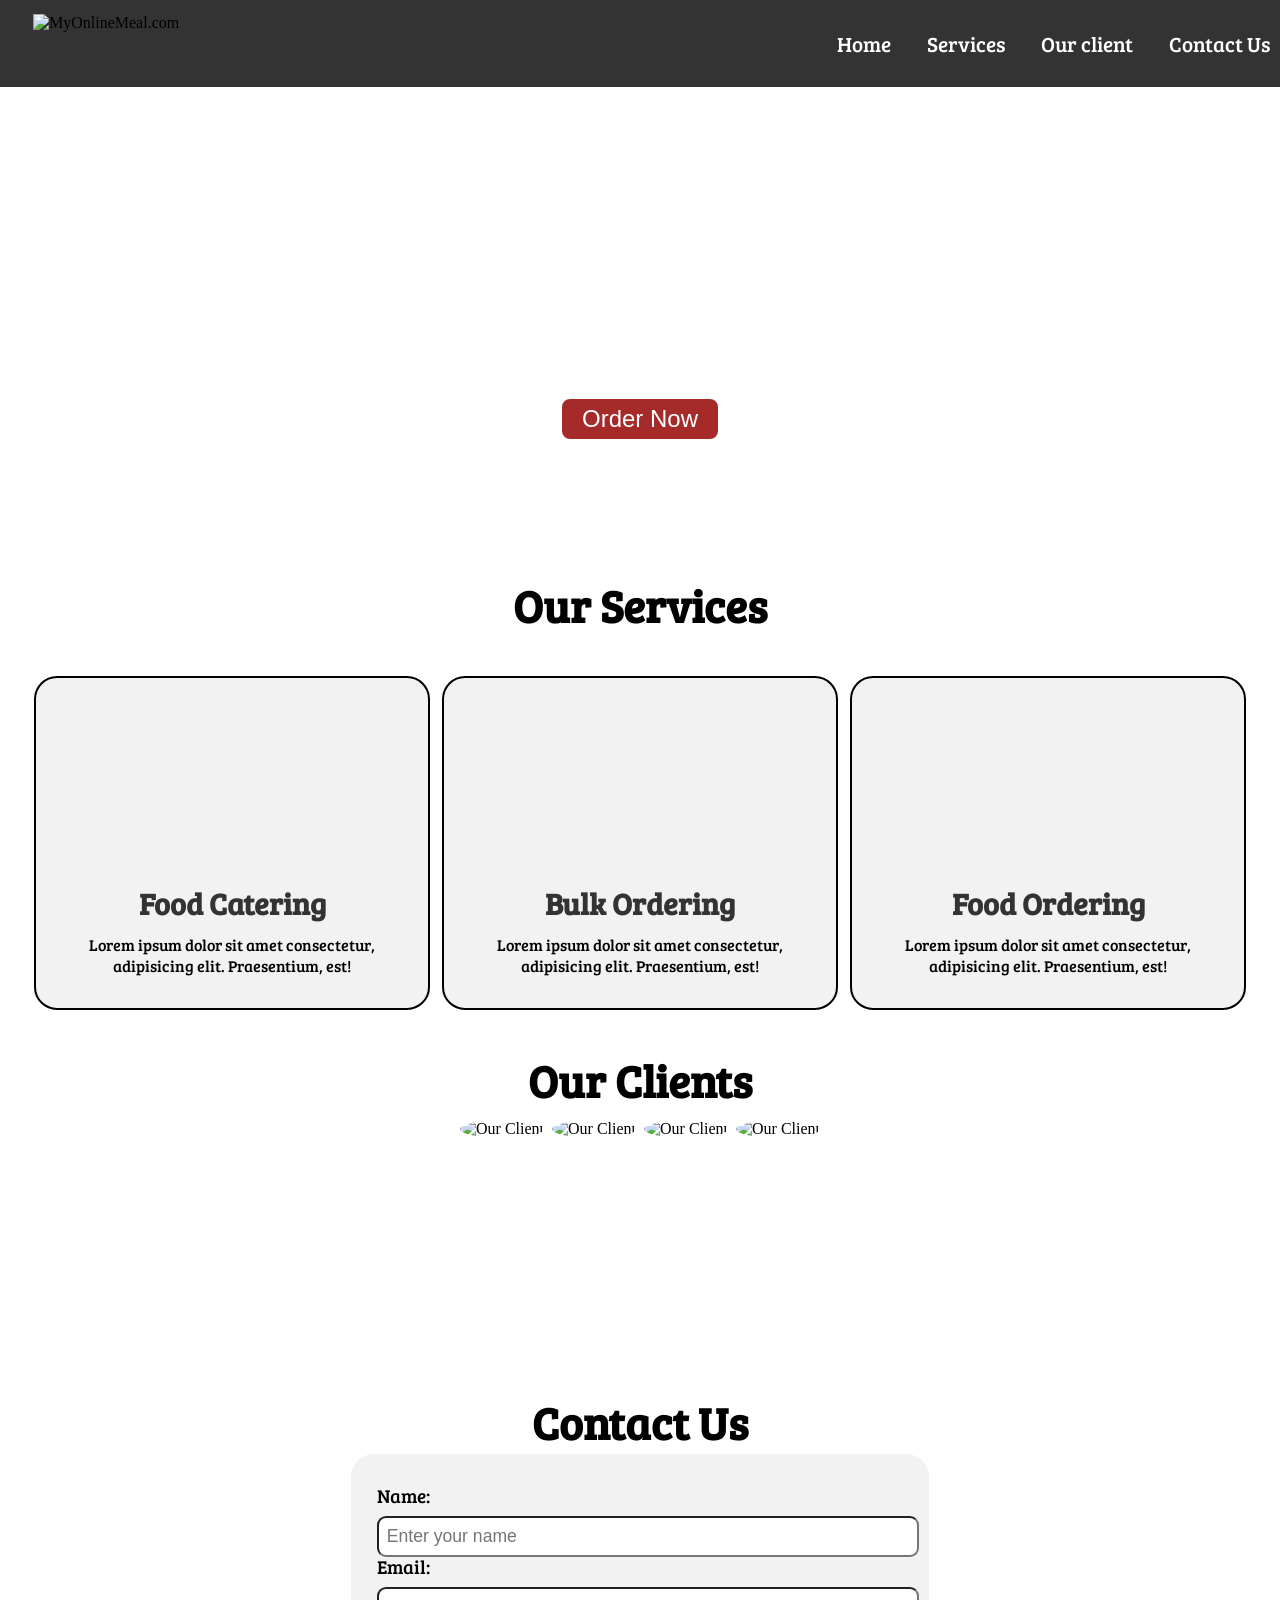
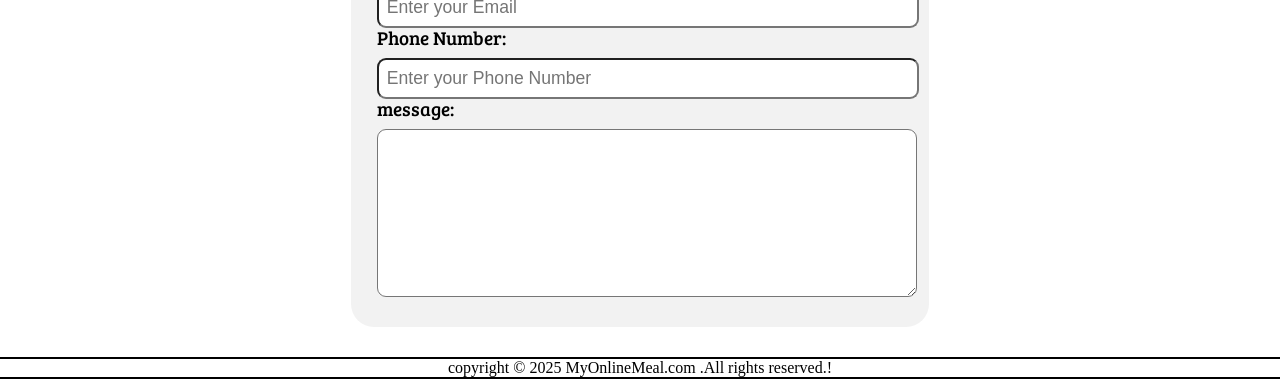
==== index.html @ b43e944b "Add files via upload" ====
<!DOCTYPE html>
<html lang="en">

<head>
    <meta charset="UTF-8">
    <meta name="viewport" content="width=device-width, initial-scale=1.0">
    <title>BEST ONLINE FOOD DELIVERY SERIVCE IN PAKISTAN| MyOnlineMeal.com </title>
    <link rel="stylesheet" href="style.css">
    <link href="https://fonts.googleapis.com/css2?family=Bree+Serif&display=swap" rel="stylesheet">
    <link rel="stylesheet" href="phone.css" media="(max-width: 1156px)"  >
</head>

<body>
    <nav id="navbar">
        <div id="logo">
            <img src="logo/Logo.jpg" alt="MyOnlineMeal.com">
        </div>
        <ul>
            <li class="item"><a href="#home">Home</a></li>
            <li class="item"><a href="#sevices-container">Services</a></li>
            <li class="item"><a href="#client-section">Our client</a></li>
            <li class="item"><a href="#Contact">Contact Us</a></li>
        </ul>
    </nav>
    <section id="home">
        <h1 class="h-primary">Welcome to MyOnlineMeal</h1>
        <p>Lorem ipsum dolor sit amet consectetur adipisicing elit. Culpa, adipisci</p>
        <p>Lorem ipsum dolor sit amet consectetur adipisicing </p>
        <button class="btn">Order Now</button>
    </section>
    <section id="sevices-container">
        <h1 class="h-primary center">
            Our Services
        </h1>
        <div id="services">
            <div class="box">
                <img src="img/card pizza.jpg" alt="">
                <h2 class="h-secondary center">Food Catering</h2>
                <p class="center">Lorem ipsum dolor sit amet consectetur, adipisicing elit. Praesentium, est!</p>
            </div>
            <div class="box">
                <img src="img/card food.jpg" alt="">
                <h2 class="h-secondary center">Bulk Ordering</h2>
                <p class="center">Lorem ipsum dolor sit amet consectetur, adipisicing elit. Praesentium, est!</p>
            </div>
            <div class="box">
                <img src="img/card bike.jpg" alt="">
                <h2 class="h-secondary center">Food Ordering</h2>
                <p class="center">Lorem ipsum dolor sit amet consectetur, adipisicing elit. Praesentium, est!</p>
            </div>
        </div>
    </section>
    <section id="client-section">
        <h1 class="h-primary center"> Our Clients</h1>
        <div id="clients">
            <div class="client-item">
                <img src="logo/logo 1.webp" alt="Our Client">
            </div>
            <div class="client-item">
                <img src="logo/logo2.png" alt="Our Client">
            </div>
            <div class="client-item">
                <img src="logo/logo3.jpg" alt="Our Client">
            </div>
            <div class="client-item">
                <img src="logo/logo4.jpg" alt="Our Client">
            </div>
        </div>
    </section>
    <section id="Contact">
        <h1 class="h-primary center">Contact Us</h1>
        <div id="contact-box">
     <form action="">
        <div class="form-group">
            <label for="name">Name: </label>
            <input type="text" name="name" id="name" placeholder="Enter your name" required>
        </div>
        <div class="form-group">
            <label for="Email">Email: </label>
            <input type="text" name="name" id="Email" placeholder="Enter your Email" required>
        </div>
        <div class="form-group">
            <label for="Phone">Phone Number: </label>
            <input type="text" name="name" id="Phone Number" placeholder="Enter your Phone Number" required>
        </div>
        <div class="form-group">
            <label for="message">message: </label>
            <textarea name="message" id="message" cols="30" rows="10"></textarea>
        </div>
        </form>
        </div>
    </section>
    <footer>
        <div class="center1">
            copyright &copy; 2025 MyOnlineMeal.com .All rights reserved.!
        </div>
    </footer>
</body>

</html>
---- style.css ----
/* CSS RESET */
* {
  margin: -2px;
  padding: 0px;
}
html{
  scroll-behavior: smooth;
}

/* CSS VARIABLE */
:root {
  --navbar-height: 59px;
}

/* navigation bar */
#navbar {
  display: flex;
  align-items: center;
  position: sticky;
  top: 0px;
  justify-content: space-between;
}

/*Navbar : logo and image  */
#logo {
  margin: 10px 34px;
  display: flex;
}

#logo img {
  margin: 4px 5px;
  height: 59px;
}

/* navigation bar :list styling */
#navbar::before {
  content: "";
  background-color: black;
  position: absolute;
  display: flex;
  top: 0px;
  left: 0px;
  width: 100%;
  height: 100%;
  z-index: -1;
  opacity: 0.8;
}

#navbar ul {
  display: flex;
  font-family: "Bree Serif", serif;
  font-weight: 400;
  font-style: normal;
}

#navbar ul li {
  list-style: none;
  font-size: 1.3rem;
}

#navbar ul li a {
  color: white;
  display: block;
  padding: 3px 22px;
  border-radius: 20px;
  text-decoration: none;
}

#navbar ul li a:hover {
  color: rgb(12, 5, 5);
  background-color: aliceblue;
}

/* home section */
#home {
  display: flex;
  flex-direction: column;
  padding: 3px 200px;
  height: 485px;
  justify-content: center;
  align-items: center;
}

#home::before {
  content: "";
  position: absolute;
  top: 0px;
  left: 0px;
  background: url('../img/bg\ 2.jpg') no-repeat center center/cover;
  width: 100%;
  height: 80%;
  z-index: -1;
  opacity: 0.89;
}

#home h1 {
  color: white;
  font-size: 2.5rem;
  text-align: center;
  margin-bottom: 20px;
}

#home p {
  color: white;
  font-size: 1.5rem;
  text-align: center;
  margin-bottom: 20px;
  font-family: "Bree Serif", serif;
  font-weight: 400;
  font-style: normal;
}

/* services section */
#services {
  margin: 34px;
  display: flex;
}

/* #services .box {
  border: 2px solid black;
  padding: 14px;
  margin: 2px 15px;
  border-radius: 23px;
  background: #f2f2f2;

} */
#services .box {
  border: 2px solid black;
  padding: 34px;
  margin: 3px 6px;
  border-radius: 23px;
  background: #f2f2f2;

}

#services .box img {

  height: 160px;
  margin: auto;
  display: block;

}

#services .box p {
  font-family: "Bree Serif", serif;
}

/* Client section */
#client-section {
  height: 344px;
}

#client-section::before {
  content: "";
  position: absolute;
  background: url('../img/bg\ 1.jpg');
  width: 100%;
  height: 41%;
  z-index: -1;
  opacity: 0.4;

}

#clients {
  display: flex;
  justify-content: center;
  align-items: center;
}

.client-item {
  padding: 8px;
  overflow: hidden;
}

#clients img {
  height: 124px;
  border-radius: 50%;
}

/* conatct section */
#contact {
  position: relative;
}

#contact::before {
  content: "";
  position: absolute;
  width: 100%;
  height: 100%;
  z-index: -1;
  opacity: 0.7;
  background: url('../img/contact.jpg') no-repeat center center/cover;
}

#contact-box {
  display: flex;
  justify-content: center;
  align-items: center;
  padding-bottom: 34px;
}

#contact-box input {
  width: 100%;
  padding: 0.5rem;
  border-radius: 9px;
  font-size: 1.1rem;
}

#contact-box form {
  width: 40%;
  padding: 30px;
  background-color: #f2f2f2;
  border-radius: 23px;
}

#contact-box label {
  display: block;
  margin-bottom: 10px;
  font-family: "Bree Serif", serif;
  font-size: 1.2rem;
}

#contact-box textarea {
  width: 100%;
  padding : 0.5rem;
  border-radius: 9px;
}

/* footer */


#footer {
  background-color: black;
  color: white;
  padding: 9px 20px;
}

/* utility class */
.h-primary {
  font-family: "Bree Serif", serif;
  font-size: 2.8rem;
  padding: 5px 50px;

}

.h-secondary {
  font-family: "Bree Serif", serif;
  font-size: 1.9rem;
  padding: 12px;
  color: #333;
}

.btn {
  padding: 6px 20px;
  border: 2px solid white;
  background-color: brown;
  color: white;
  margin: 17px;
  font-size: 1.5rem;
  border-radius: 10px;
  cursor: pointer;
}

.center {
  text-align: center;
  /* border: 2px solid black; */
  /* background-color: black; */
}
.center1 {
  text-align: center;
  border: 2px solid black;
  /* background-color: black; */
}
---- phone.css ----
/* navigation */
#navbar{
    flex-direction: column;
}
#navbar ul li a{
    font-size: 1rem;
    padding: 0px 7px; 
    padding-bottom: 8px;   

}

/* home section  */
#home{
height: 370px;

}
#home::before{
height: 480px;
}
#home p{
    font-size: 8px;
}


/* services section */
#services {
 flex-direction: column;
}
#services .box {
 padding: 14px;
 margin: 2px 0px;
 margin-bottom: 20px; 
}

#services .box img{
    height: 122px;
}


/* clients section  */
#clients{
   flex-wrap: wrap;
}
#clients img{
    height: 91px;
}

/* contact us section  */

#contact-box form{
    width: 80%;
}

/* footer  */
/* utility classes */
.h-primary{
    font-size:26;
}
.btn{
    font-size: 13px;
    padding: 5px 8px;

}
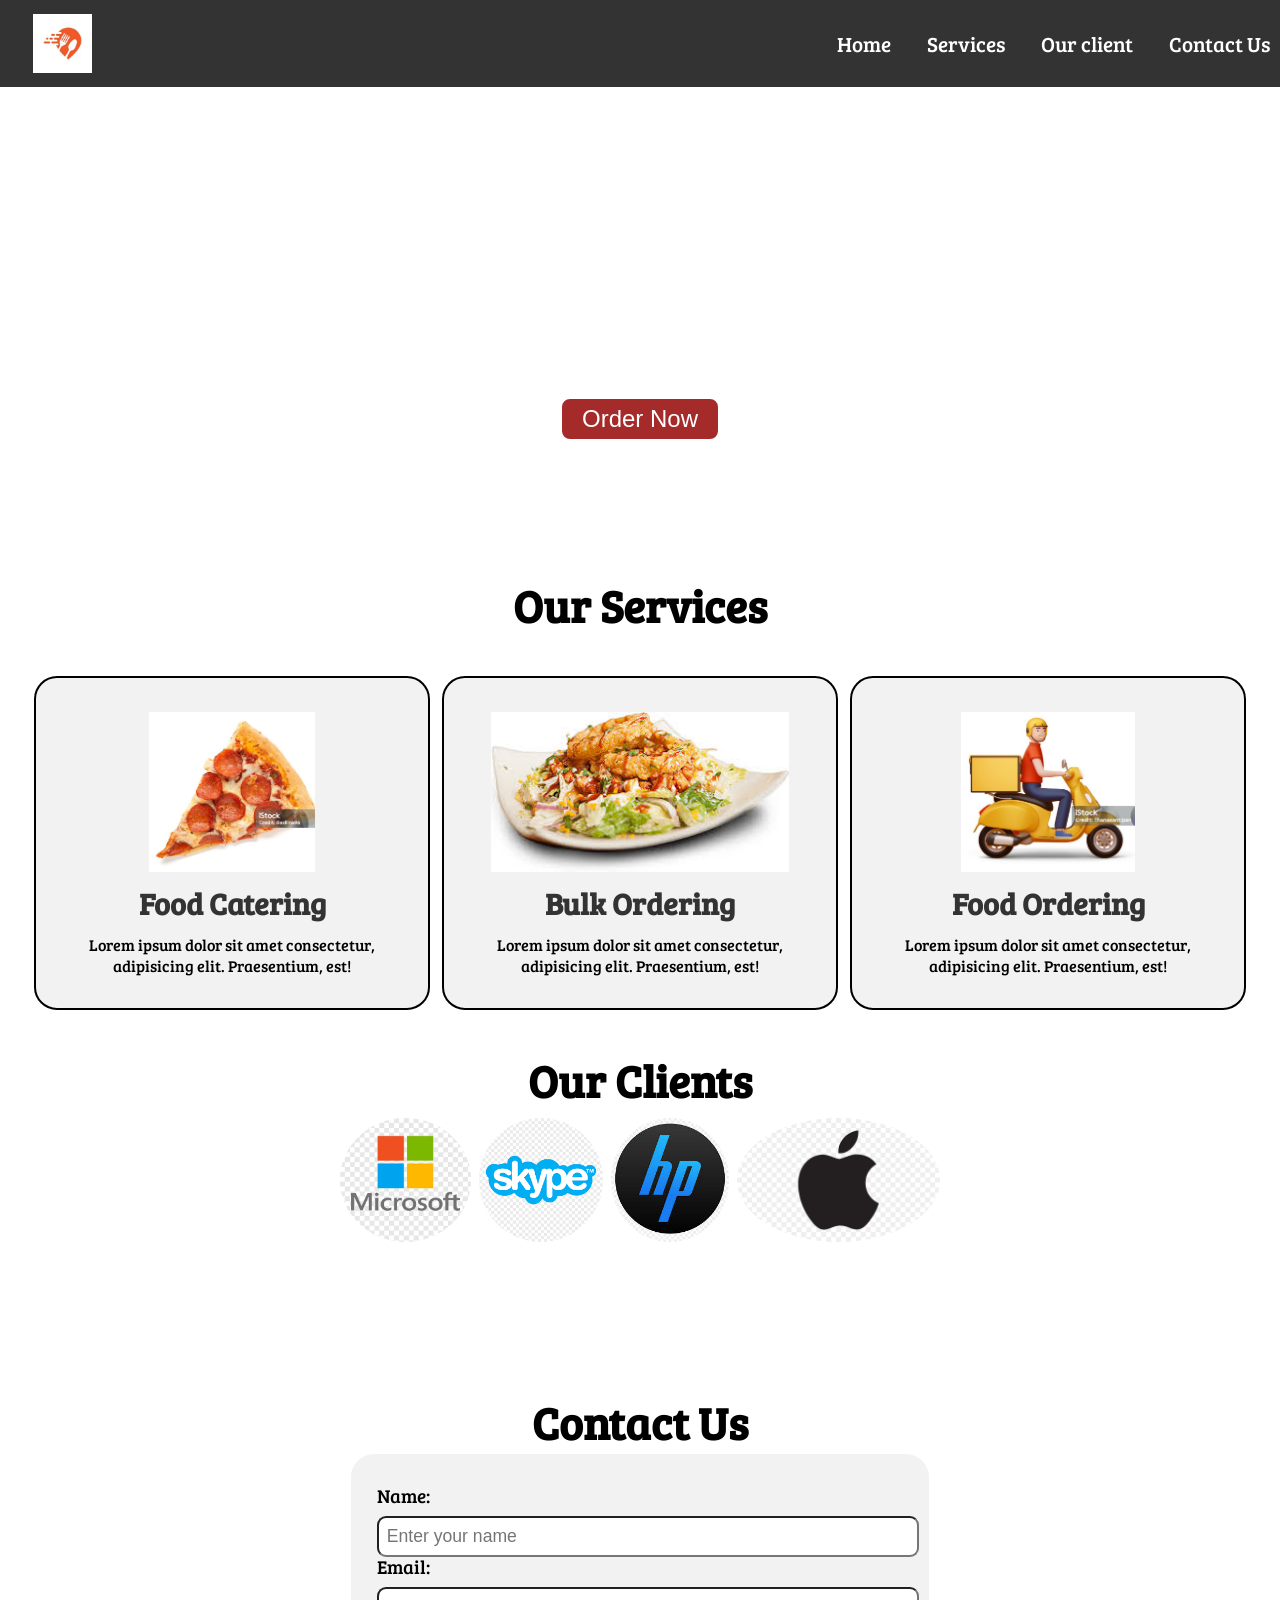
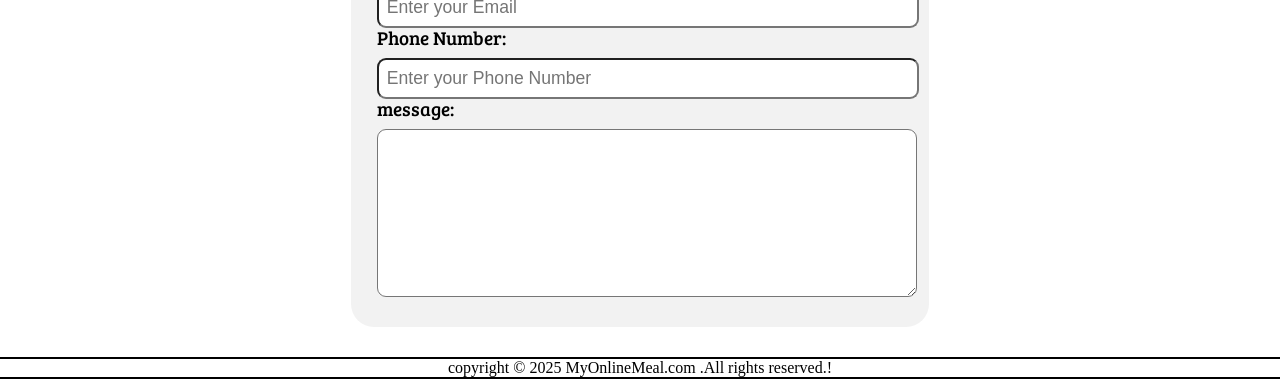
==== commit 64cd5d48: "Add files via upload" ====
--- a/index.html
+++ b/index.html
@@ -13,7 +13,7 @@
 <body>
     <nav id="navbar">
         <div id="logo">
-            <img src="logo/Logo.jpg" alt="MyOnlineMeal.com">
+            <img src="Logo.jpg" alt="MyOnlineMeal.com">
         </div>
         <ul>
             <li class="item"><a href="#home">Home</a></li>
@@ -34,17 +34,17 @@
         </h1>
         <div id="services">
             <div class="box">
-                <img src="img/card pizza.jpg" alt="">
+                <img src="card pizza.jpg" alt="">
                 <h2 class="h-secondary center">Food Catering</h2>
                 <p class="center">Lorem ipsum dolor sit amet consectetur, adipisicing elit. Praesentium, est!</p>
             </div>
             <div class="box">
-                <img src="img/card food.jpg" alt="">
+                <img src="card food.jpg" alt="">
                 <h2 class="h-secondary center">Bulk Ordering</h2>
                 <p class="center">Lorem ipsum dolor sit amet consectetur, adipisicing elit. Praesentium, est!</p>
             </div>
             <div class="box">
-                <img src="img/card bike.jpg" alt="">
+                <img src="card bike.jpg" alt="">
                 <h2 class="h-secondary center">Food Ordering</h2>
                 <p class="center">Lorem ipsum dolor sit amet consectetur, adipisicing elit. Praesentium, est!</p>
             </div>
@@ -54,16 +54,16 @@
         <h1 class="h-primary center"> Our Clients</h1>
         <div id="clients">
             <div class="client-item">
-                <img src="logo/logo 1.webp" alt="Our Client">
+                <img src="logo 1.webp" alt="Our Client">
             </div>
             <div class="client-item">
-                <img src="logo/logo2.png" alt="Our Client">
+                <img src="logo2.png" alt="Our Client">
             </div>
             <div class="client-item">
-                <img src="logo/logo3.jpg" alt="Our Client">
+                <img src="logo3.jpg" alt="Our Client">
             </div>
             <div class="client-item">
-                <img src="logo/logo4.jpg" alt="Our Client">
+                <img src="logo4.jpg" alt="Our Client">
             </div>
         </div>
     </section>
